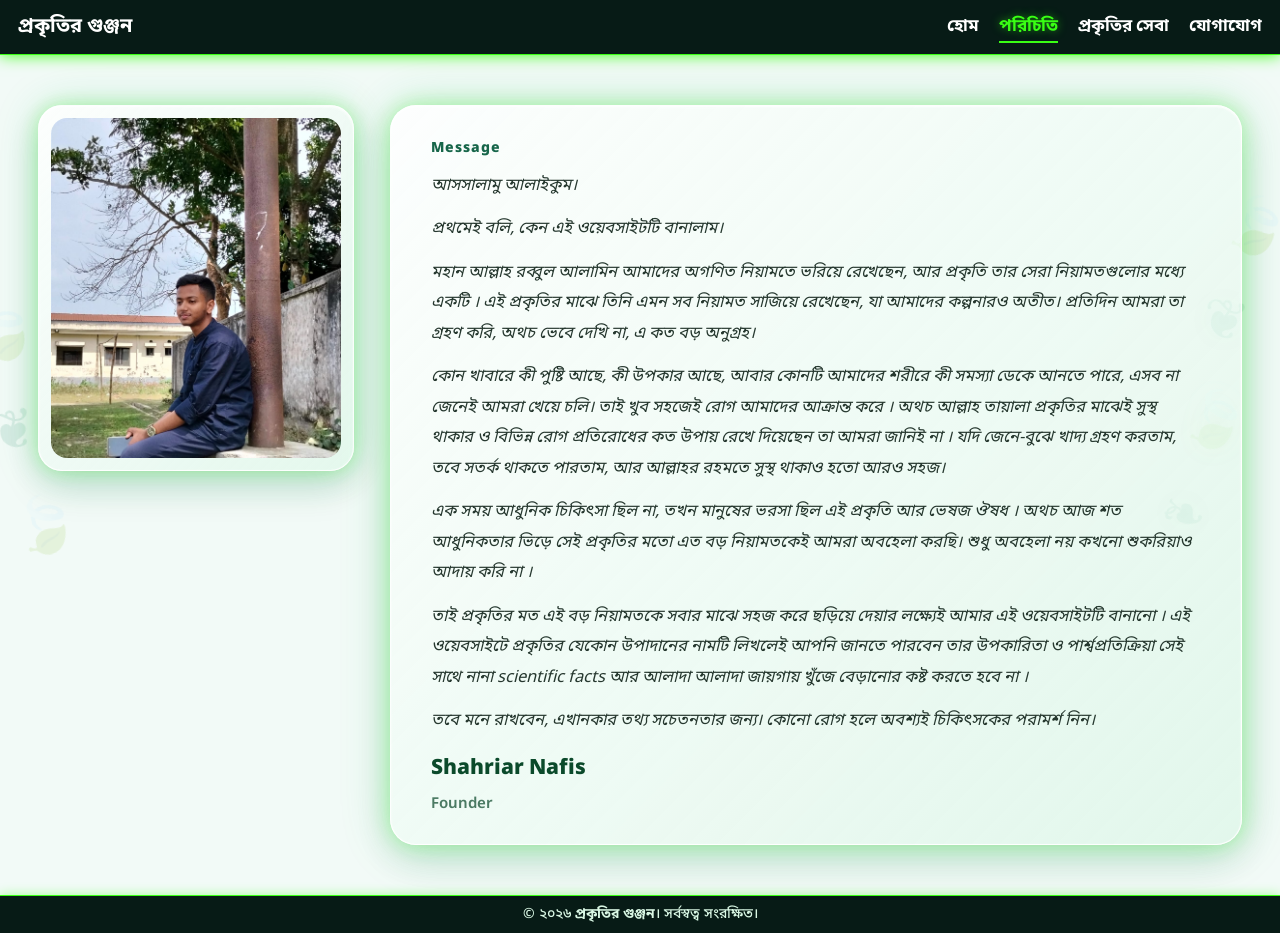
==== about.html @ c20fc929 "New commit" ====
<!DOCTYPE html>
<html lang="bn">
<head>
    <meta charset="UTF-8">
    <meta name="viewport" content="width=device-width, initial-scale=1.0">
    <title>পরিচিতি | প্রকৃতির গুঞ্জন</title>
    <link href="https://fonts.googleapis.com/css2?family=Noto+Sans+Bengali:wght@400;500;600;700;800&display=swap" rel="stylesheet">
    <link rel="stylesheet" href="shared.css">

    <style>
        /* ===== Shudhu about page er design ===== */
        .about-wrap {
    display: flex;
    align-items: flex-start;
    gap: 36px;
    width: 94%;
    max-width: 1250px;
    margin: 50px auto;
}

        /* ---- Baam: chobi ---- */
        .photo-card {
            flex: 0 0 290px;
            position:sticky;
            top:100px;
            padding: 12px;
            border-radius: 24px;
            transform: rotate(-3deg);
            background: linear-gradient(135deg, rgba(255,255,255,0.75), rgba(214,245,227,0.5));
            backdrop-filter: blur(14px) saturate(150%);
            -webkit-backdrop-filter: blur(14px) saturate(150%);
            border: 1.5px solid rgba(255, 255, 255, 0.8);
            box-shadow:
                0 0 18px rgba(57, 255, 20, 0.28),
                0 0 44px rgba(34, 197, 94, 0.22),
                inset 0 1px 2px rgba(255, 255, 255, 0.9),
                0 16px 36px rgba(23, 102, 74, 0.18);
            transition: transform 0.4s ease;
        }

        .photo-card:hover {
            transform: rotate(0deg) scale(1.02);
        }

        .photo-card img {
            display: block;
            width: 100%;
            height: 340px;
            object-fit: cover;
            object-position: top;
            border-radius: 16px;
        }

        /* ---- Dane: message card ---- */
        .msg-card {
            position: relative;
            flex: 1;
            padding: 30px 40px 26px;
            border-radius: 26px;
            background: linear-gradient(135deg, rgba(255,255,255,0.80), rgba(214,245,227,0.58));
            backdrop-filter: blur(16px) saturate(150%);
            -webkit-backdrop-filter: blur(16px) saturate(150%);
            border: 1.5px solid rgba(255, 255, 255, 0.85);
            box-shadow:
                0 0 20px rgba(57, 255, 20, 0.30),
                0 0 50px rgba(34, 197, 94, 0.24),
                inset 0 1px 2px rgba(255, 255, 255, 0.9),
                0 16px 40px rgba(23, 102, 74, 0.15);
            animation: msgGlow 3s ease-in-out infinite;
        }

        @keyframes msgGlow {
            0%, 100% {
                box-shadow:
                    0 0 16px rgba(57,255,20,0.24),
                    0 0 40px rgba(34,197,94,0.18),
                    inset 0 1px 2px rgba(255,255,255,0.9),
                    0 16px 40px rgba(23,102,74,0.15);
            }
            50% {
                box-shadow:
                    0 0 26px rgba(57,255,20,0.45),
                    0 0 64px rgba(34,197,94,0.34),
                    inset 0 1px 2px rgba(255,255,255,0.9),
                    0 16px 40px rgba(23,102,74,0.15);
            }
        }

        .msg-label {
            margin: 0 0 8px;
            font-size: 14px;
            font-weight: 800;
            letter-spacing: 1px;
            color: #17664a;
        }

        .msg-text {
            margin: 0 0 12px;
            font-size: 16.5px;
            font-weight:500px;
            line-height: 1.85;
            font-style: italic;
            color: #26382f;
            margin-bottom: 13px;
        }

        .msg-name {
            margin: 0;
            font-size: 21px;
            font-weight: 800;
            color: #0b4a2b;
        }

        .msg-role {
            margin: 0;
            font-size: 15px;
            font-weight: 600;
            color: #4b7a63;
        }

        /* ---- Mobile: chobi upore, card niche ---- */
        @media (max-width: 800px) {
            .about-wrap {
                flex-direction: column;
                gap: 36px;
                margin: 36px auto;
            }
            .photo-card {
                flex: none;
                width: 78%;
                max-width: 320px;
                position: static;
            }
            .photo-card img { height: 300px; }
            .msg-card { padding: 34px 22px 24px; }
            .msg-text { font-size: 16px; }
        }
    </style>
</head>
<body>

    <div class="navbar">
        <b>প্রকৃতির গুঞ্জন</b>
        <div>
            <a href="index.html">হোম</a>
            <a href="about.html" class="active">পরিচিতি</a>
            <a href="service.html">প্রকৃতির সেবা</a>
            <a href="contact.html">যোগাযোগ</a>
        </div>
    </div>

    <!-- Chobi (baam) + Message (dane) -->
    <div class="about-wrap">

        <div class="photo-card reveal from-left">
            <img src="my2.jpeg" alt="প্রতিষ্ঠাতা">
        </div>

        <div class="msg-card reveal from-right">
            <p class="msg-label"> Message </p>
            <p class="msg-text">
                আসসালামু আলাইকুম। 
            </p>
            <p class="msg-text">
    প্রথমেই বলি, কেন এই ওয়েবসাইটটি বানালাম।
</p>

<p class="msg-text">
    মহান আল্লাহ রব্বুল আলামিন আমাদের অগণিত নিয়ামতে ভরিয়ে রেখেছেন, আর প্রকৃতি তার সেরা নিয়ামতগুলোর মধ্যে একটি । 
    এই প্রকৃতির মাঝে তিনি এমন সব নিয়ামত সাজিয়ে রেখেছেন, যা আমাদের কল্পনারও অতীত।
    প্রতিদিন আমরা তা গ্রহণ করি, অথচ ভেবে দেখি না, এ কত বড় অনুগ্রহ।
</p>

<p class="msg-text">
    কোন খাবারে কী পুষ্টি আছে, কী উপকার আছে, আবার কোনটি আমাদের শরীরে কী সমস্যা ডেকে আনতে পারে,
    এসব না জেনেই আমরা খেয়ে চলি। তাই খুব সহজেই রোগ আমাদের আক্রান্ত করে ।
    অথচ আল্লাহ তায়ালা প্রকৃতির মাঝেই সুস্থ থাকার ও বিভিন্ন রোগ প্রতিরোধের কত উপায় রেখে দিয়েছেন তা আমরা জানিই না ।
    যদি জেনে-বুঝে খাদ্য গ্রহণ করতাম, তবে সতর্ক থাকতে পারতাম,
    আর আল্লাহর রহমতে সুস্থ থাকাও হতো আরও সহজ।
</p>

<p class="msg-text">
    এক সময় আধুনিক চিকিৎসা ছিল না, তখন মানুষের ভরসা ছিল এই প্রকৃতি আর ভেষজ ঔষধ ।
    অথচ আজ শত আধুনিকতার ভিড়ে সেই প্রকৃতির মতো এত বড় নিয়ামতকেই আমরা অবহেলা করছি। 
    শুধু অবহেলা নয় কখনো শুকরিয়াও আদায় করি না ।
</p>

<p class="msg-text">
    তাই প্রকৃতির মত এই বড় নিয়ামতকে সবার মাঝে সহজ করে ছড়িয়ে দেয়ার লক্ষ্যেই আমার এই ওয়েবসাইটটি বানানো । এই ওয়েবসাইটে প্রকৃতির যেকোন উপাদানের নামটি লিখলেই আপনি জানতে পারবেন তার উপকারিতা ও পার্শ্বপ্রতিক্রিয়া সেই সাথে নানা scientific facts 
    আর আলাদা আলাদা জায়গায় খুঁজে বেড়ানোর কষ্ট করতে হবে না । 
</p>

<p class="msg-text">
    তবে মনে রাখবেন, এখানকার তথ্য সচেতনতার জন্য। কোনো রোগ হলে অবশ্যই চিকিৎসকের পরামর্শ নিন।
</p>
            <p class="msg-name">Shahriar Nafis </p>
            <p class="msg-role">Founder </p>
        </div>

    </div>

    <script src="shared.js"></script>
</body>
</html>
---- shared.css ----
/* ===== shared.css: shob page er common ===== */
body {
    margin: 0;
    position: relative;
    isolation: isolate;
    background: #f2faf7;
    font-family: 'Noto Sans Bengali', sans-serif;
    font-size: 17px;
    line-height: 1.9;
    color: #26382f;
    animation: pageIn 0.55s ease both;
}

@keyframes pageIn {
    from { opacity: 0; }
    to   { opacity: 1; }
}

body.leaving {
    opacity: 0;
    transition: opacity 0.45s ease;
}

/* Background pata */
body::before,
body::after {
    position: fixed;
    top: 20%;
    width: 110px;
    height: 65vh;
    color: #238b62;
    opacity: 0.13;
    font-size: 55px;
    line-height: 1.8;
    white-space: pre-line;
    pointer-events: none;
    z-index: -1;
}
body::before { content: "❧\A 🍃\A ❦\A 🍃"; left: 0;  transform: rotate(-12deg); }
body::after  { content: "🍃\A ❦\A 🍃\A ❧"; right: 0; transform: rotate(12deg); }

/* ===== Navbar ===== */
.navbar {
    position: sticky;
    top: 0;
    z-index: 100;
    background: #071b16;
    padding: 8px 18px;
    display: flex;
    justify-content: space-between;
    align-items: center;
    box-shadow: 0 0 15px #39FF14;
    border-bottom: 1px solid #39FF14;
}

.navbar b {
    color: white;
    font-size: 20px;
    font-weight: bold;
}

.navbar a {
    color: white;
    font-weight: bold;
    text-decoration: none;
    margin-left: 16px;
    padding-bottom: 3px;
    border-bottom: 2px solid transparent;
    transition: color 0.25s ease, border-color 0.25s ease, text-shadow 0.25s ease;
}

.navbar a:hover {
    color: lime;
}

/* Je page e acho tar link green */
.navbar a.active {
    color: #39FF14;
    border-bottom-color: #39FF14;
    text-shadow: 0 0 8px #39FF1480;
}

/* ===== Scroll animation ===== */
.reveal {
    opacity: 0;
    transform: translateY(40px);
    transition: opacity 0.8s ease, transform 0.8s ease;
}

.reveal.show {
    opacity: 1;
    transform: none;
}

/* Baam theke ashbe / dane theke ashbe */
.reveal.from-left  { transform: translateX(-50px); }
.reveal.from-right { transform: translateX(50px); }
.reveal.from-left.show,
.reveal.from-right.show { transform: none; }

@media (prefers-reduced-motion: reduce) {
    .reveal { opacity: 1; transform: none; transition: none; }
    body    { animation: none; }
}

/* ===== Navbar mobile ===== */
@media (max-width: 768px) {
    .navbar { padding: 8px 12px; }
    .navbar b { font-size: 17px; }
    .navbar a { margin-left: 10px; font-size: 14px; }
}

@media (max-width: 600px) {
    .navbar { flex-wrap: wrap; gap: 6px; }
    .navbar a { margin-left: 8px; font-size: 13px; }
}
/* ===== Footer ===== */
body {
    min-height: 100vh;
    display: flex;
    flex-direction: column;
}

.site-footer {
    margin-top: auto;
}

.site-footer {
    margin-top: auto;
    padding: 8px 12px;
    text-align: center;
    font-size: 14px;
    font-weight: 500;
    line-height: 1.5;
    color: #d9f7e4;
    background: #071b16;
    border-top: 1px solid #39FF14;
    box-shadow: 0 0 12px rgba(57, 255, 20, 0.4);
}

@media (max-width: 600px) {
    .site-footer {
        padding: 6px 10px;
        font-size: 12.5px;
    }
}
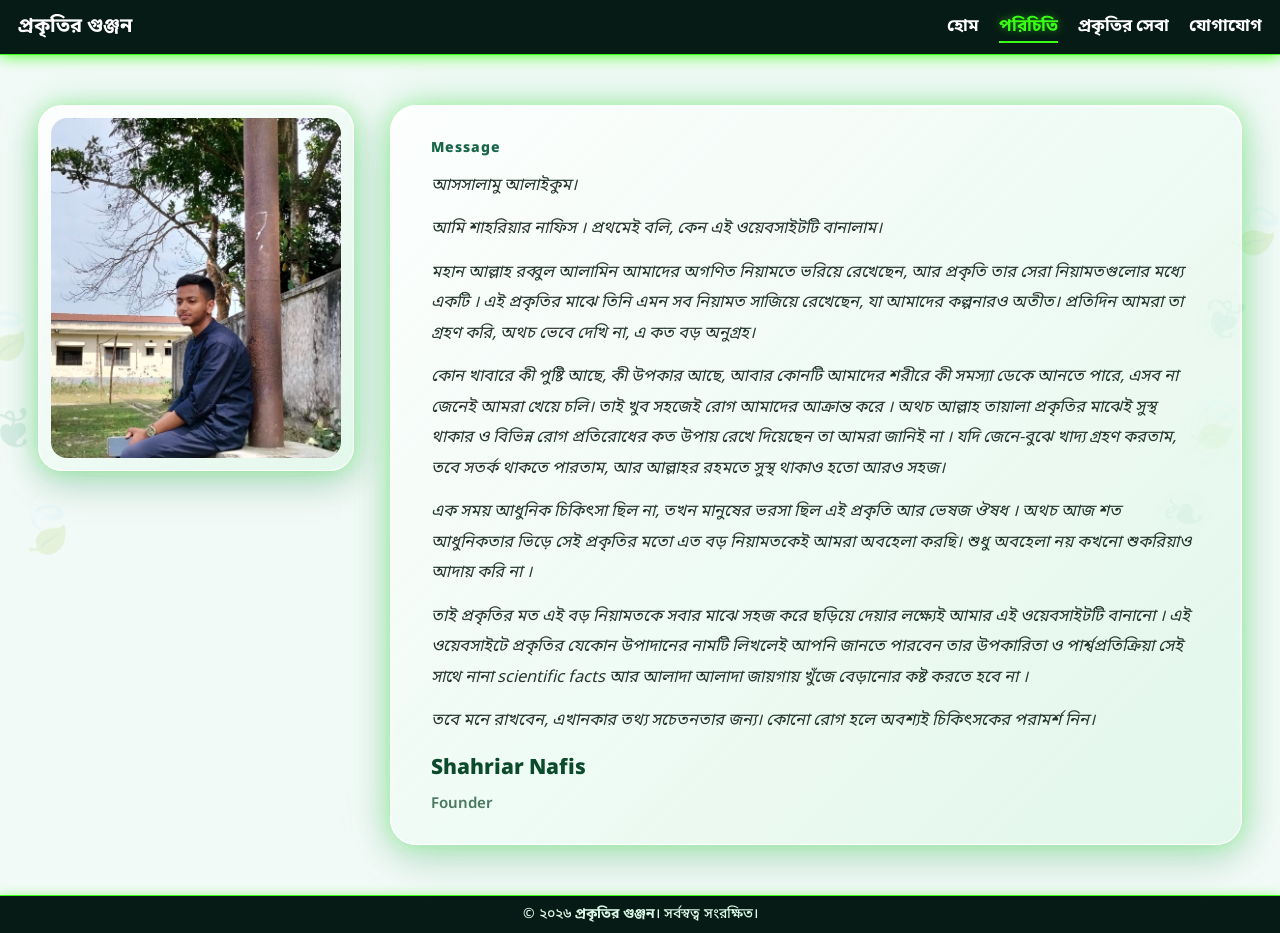
==== commit c8578f47: "Updated about page Updated message." ====
--- a/about.html
+++ b/about.html
@@ -153,7 +153,7 @@
     <div class="about-wrap">
 
         <div class="photo-card reveal from-left">
-            <img src="my2.jpeg" alt="প্রতিষ্ঠাতা">
+            <img src="assets/my2.jpeg" alt="প্রতিষ্ঠাতা">
         </div>
 
         <div class="msg-card reveal from-right">
@@ -162,7 +162,7 @@
                 আসসালামু আলাইকুম। 
             </p>
             <p class="msg-text">
-    প্রথমেই বলি, কেন এই ওয়েবসাইটটি বানালাম।
+   আমি শাহরিয়ার নাফিস । প্রথমেই বলি, কেন এই ওয়েবসাইটটি বানালাম।
 </p>
 
 <p class="msg-text">
